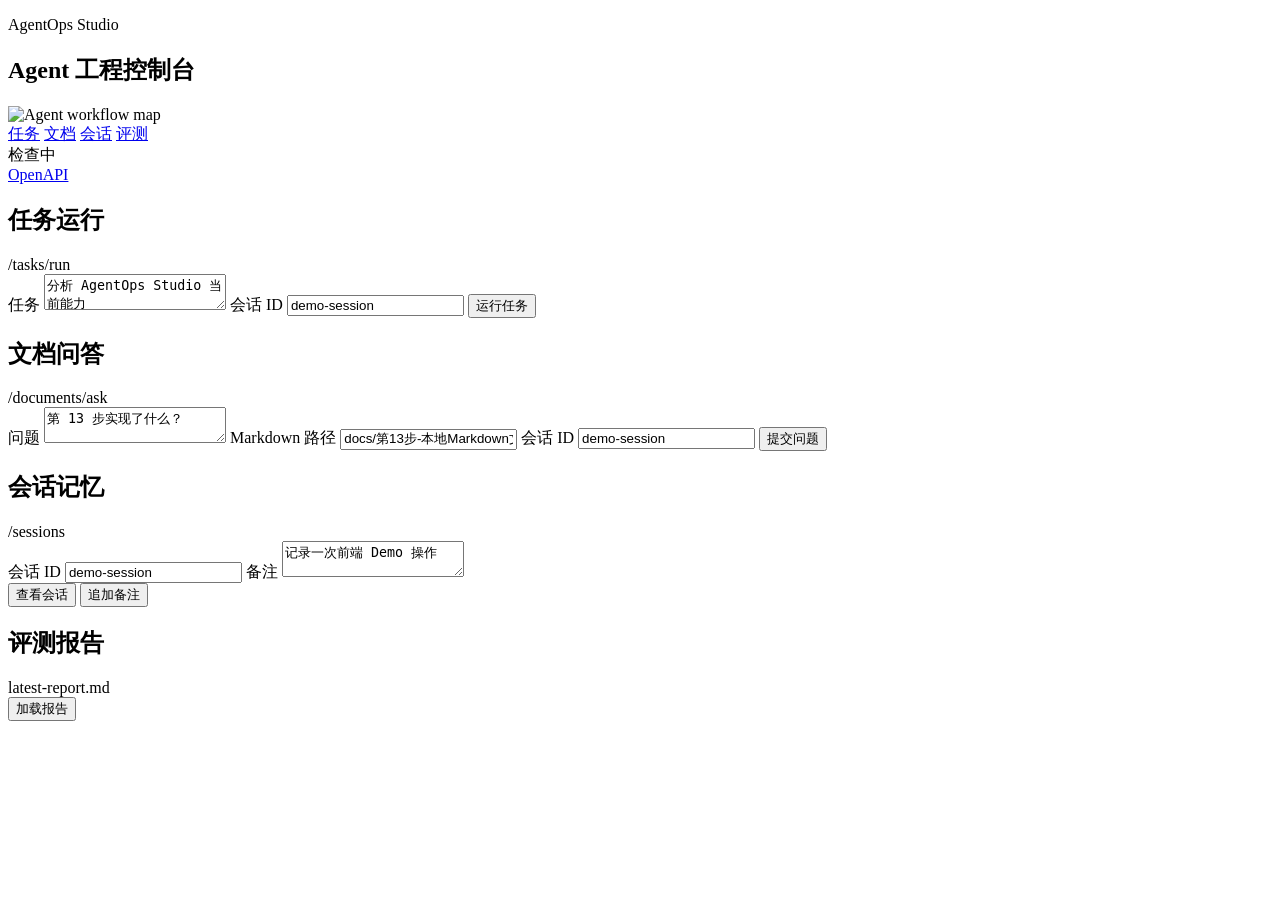
==== app/web/index.html @ 325bbb47 "feat: 增加前端 Demo 页面 - 新增 FastAPI 托管的静态前端页面。 - 前端支持任务运行、文档问答、会话记忆和评测报告查看。 - 新增本地流程图视觉资源和响应式样式。 - 增加首页、" ====
<!doctype html>
<html lang="zh-CN">
  <head>
    <meta charset="utf-8" />
    <meta name="viewport" content="width=device-width, initial-scale=1" />
    <title>AgentOps Studio</title>
    <link rel="stylesheet" href="/static/styles.css" />
  </head>
  <body>
    <div class="app-shell">
      <aside class="sidebar">
        <div>
          <p class="eyebrow">AgentOps Studio</p>
          <h1>Agent 工程控制台</h1>
        </div>
        <img class="flow-map" src="/static/assets/flow.svg" alt="Agent workflow map" />
        <nav class="nav-list" aria-label="页面导航">
          <a href="#task-panel">任务</a>
          <a href="#document-panel">文档</a>
          <a href="#session-panel">会话</a>
          <a href="#eval-panel">评测</a>
        </nav>
      </aside>

      <main class="workspace">
        <section class="toolbar" aria-label="状态栏">
          <div>
            <span class="status-dot"></span>
            <span id="healthStatus">检查中</span>
          </div>
          <a class="docs-link" href="/docs" target="_blank" rel="noreferrer">OpenAPI</a>
        </section>

        <section class="panel-grid">
          <article id="task-panel" class="panel">
            <header>
              <h2>任务运行</h2>
              <span class="tag">/tasks/run</span>
            </header>
            <label>
              <span>任务</span>
              <textarea id="taskInput">分析 AgentOps Studio 当前能力</textarea>
            </label>
            <label>
              <span>会话 ID</span>
              <input id="taskSession" value="demo-session" />
            </label>
            <button id="runTaskButton" type="button">运行任务</button>
            <pre id="taskOutput" class="output"></pre>
          </article>

          <article id="document-panel" class="panel">
            <header>
              <h2>文档问答</h2>
              <span class="tag">/documents/ask</span>
            </header>
            <label>
              <span>问题</span>
              <textarea id="questionInput">第 13 步实现了什么？</textarea>
            </label>
            <label>
              <span>Markdown 路径</span>
              <input id="documentPath" value="docs/第13步-本地Markdown文档读取工具.md" />
            </label>
            <label>
              <span>会话 ID</span>
              <input id="documentSession" value="demo-session" />
            </label>
            <button id="askDocumentButton" type="button">提交问题</button>
            <pre id="documentOutput" class="output"></pre>
          </article>

          <article id="session-panel" class="panel">
            <header>
              <h2>会话记忆</h2>
              <span class="tag">/sessions</span>
            </header>
            <label>
              <span>会话 ID</span>
              <input id="sessionId" value="demo-session" />
            </label>
            <label>
              <span>备注</span>
              <textarea id="noteInput">记录一次前端 Demo 操作</textarea>
            </label>
            <div class="button-row">
              <button id="loadSessionButton" type="button">查看会话</button>
              <button id="appendNoteButton" type="button">追加备注</button>
            </div>
            <pre id="sessionOutput" class="output"></pre>
          </article>

          <article id="eval-panel" class="panel">
            <header>
              <h2>评测报告</h2>
              <span class="tag">latest-report.md</span>
            </header>
            <button id="loadEvalButton" type="button">加载报告</button>
            <pre id="evalOutput" class="output"></pre>
          </article>
        </section>
      </main>
    </div>
    <script src="/static/app.js"></script>
  </body>
</html>
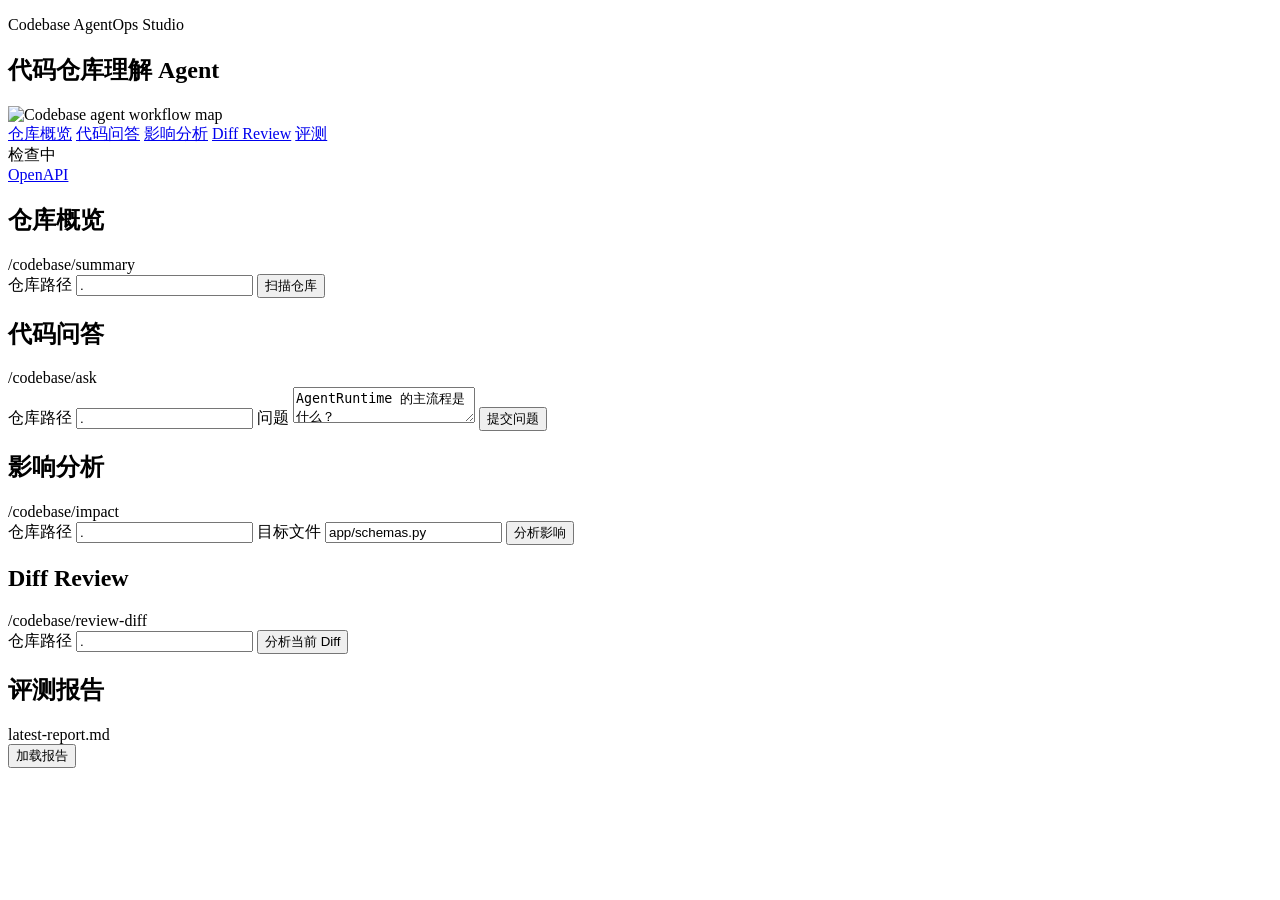
==== commit 763d7888: "feat: 升级为代码仓库问答 Agent - 新增代码仓库扫描、安全读取、关键词搜索和 Python AST 符号解析能力。 - 新增代码仓库问答、文件影响分析和 git diff review A" ====
--- a/app/web/index.html
+++ b/app/web/index.html
@@ -3,21 +3,22 @@
   <head>
     <meta charset="utf-8" />
     <meta name="viewport" content="width=device-width, initial-scale=1" />
-    <title>AgentOps Studio</title>
+    <title>Codebase AgentOps Studio</title>
     <link rel="stylesheet" href="/static/styles.css" />
   </head>
   <body>
     <div class="app-shell">
       <aside class="sidebar">
         <div>
-          <p class="eyebrow">AgentOps Studio</p>
-          <h1>Agent 工程控制台</h1>
+          <p class="eyebrow">Codebase AgentOps Studio</p>
+          <h1>代码仓库理解 Agent</h1>
         </div>
-        <img class="flow-map" src="/static/assets/flow.svg" alt="Agent workflow map" />
+        <img class="flow-map" src="/static/assets/flow.svg" alt="Codebase agent workflow map" />
         <nav class="nav-list" aria-label="页面导航">
-          <a href="#task-panel">任务</a>
-          <a href="#document-panel">文档</a>
-          <a href="#session-panel">会话</a>
+          <a href="#summary-panel">仓库概览</a>
+          <a href="#ask-panel">代码问答</a>
+          <a href="#impact-panel">影响分析</a>
+          <a href="#review-panel">Diff Review</a>
           <a href="#eval-panel">评测</a>
         </nav>
       </aside>
@@ -32,62 +33,64 @@
         </section>
 
         <section class="panel-grid">
-          <article id="task-panel" class="panel">
+          <article id="summary-panel" class="panel">
             <header>
-              <h2>任务运行</h2>
-              <span class="tag">/tasks/run</span>
+              <h2>仓库概览</h2>
+              <span class="tag">/codebase/summary</span>
             </header>
             <label>
-              <span>任务</span>
-              <textarea id="taskInput">分析 AgentOps Studio 当前能力</textarea>
+              <span>仓库路径</span>
+              <input id="summaryRepo" value="." />
+            </label>
+            <button id="loadSummaryButton" type="button">扫描仓库</button>
+            <pre id="summaryOutput" class="output"></pre>
+          </article>
+
+          <article id="ask-panel" class="panel">
+            <header>
+              <h2>代码问答</h2>
+              <span class="tag">/codebase/ask</span>
+            </header>
+            <label>
+              <span>仓库路径</span>
+              <input id="askRepo" value="." />
             </label>
             <label>
-              <span>会话 ID</span>
-              <input id="taskSession" value="demo-session" />
+              <span>问题</span>
+              <textarea id="codeQuestion">AgentRuntime 的主流程是什么？</textarea>
             </label>
-            <button id="runTaskButton" type="button">运行任务</button>
-            <pre id="taskOutput" class="output"></pre>
+            <button id="askCodebaseButton" type="button">提交问题</button>
+            <pre id="askOutput" class="output"></pre>
           </article>
 
-          <article id="document-panel" class="panel">
+          <article id="impact-panel" class="panel">
             <header>
-              <h2>文档问答</h2>
-              <span class="tag">/documents/ask</span>
+              <h2>影响分析</h2>
+              <span class="tag">/codebase/impact</span>
             </header>
             <label>
-              <span>问题</span>
-              <textarea id="questionInput">第 13 步实现了什么？</textarea>
+              <span>仓库路径</span>
+              <input id="impactRepo" value="." />
             </label>
             <label>
-              <span>Markdown 路径</span>
-              <input id="documentPath" value="docs/第13步-本地Markdown文档读取工具.md" />
+              <span>目标文件</span>
+              <input id="impactPath" value="app/schemas.py" />
             </label>
-            <label>
-              <span>会话 ID</span>
-              <input id="documentSession" value="demo-session" />
-            </label>
-            <button id="askDocumentButton" type="button">提交问题</button>
-            <pre id="documentOutput" class="output"></pre>
+            <button id="impactButton" type="button">分析影响</button>
+            <pre id="impactOutput" class="output"></pre>
           </article>
 
-          <article id="session-panel" class="panel">
+          <article id="review-panel" class="panel">
             <header>
-              <h2>会话记忆</h2>
-              <span class="tag">/sessions</span>
+              <h2>Diff Review</h2>
+              <span class="tag">/codebase/review-diff</span>
             </header>
             <label>
-              <span>会话 ID</span>
-              <input id="sessionId" value="demo-session" />
+              <span>仓库路径</span>
+              <input id="reviewRepo" value="." />
             </label>
-            <label>
-              <span>备注</span>
-              <textarea id="noteInput">记录一次前端 Demo 操作</textarea>
-            </label>
-            <div class="button-row">
-              <button id="loadSessionButton" type="button">查看会话</button>
-              <button id="appendNoteButton" type="button">追加备注</button>
-            </div>
-            <pre id="sessionOutput" class="output"></pre>
+            <button id="reviewButton" type="button">分析当前 Diff</button>
+            <pre id="reviewOutput" class="output"></pre>
           </article>
 
           <article id="eval-panel" class="panel">
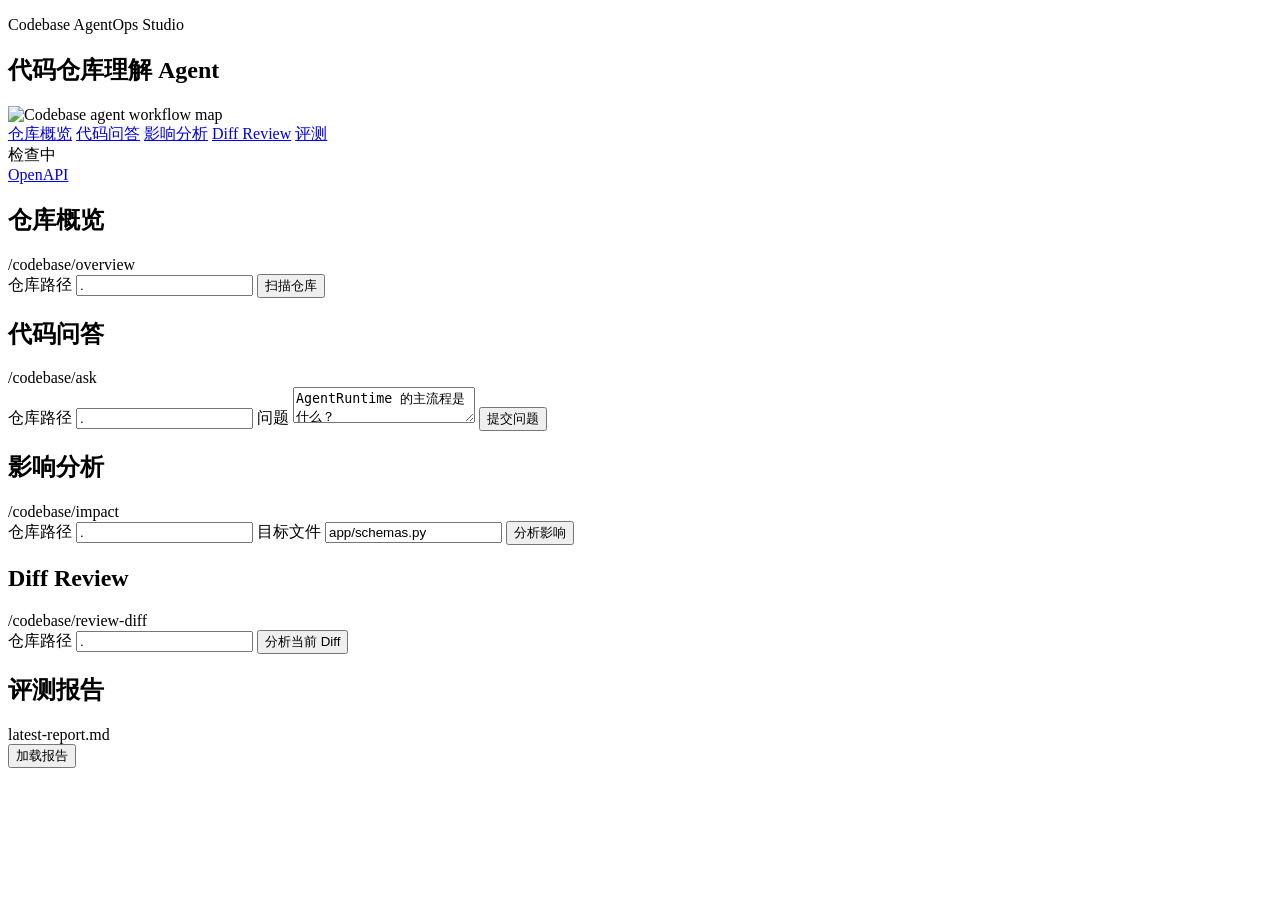
==== commit 3f2ebc65: "feat: 增加代码仓库理解报告 - 新增 CodebaseOverviewer，基于 README、配置文件、目录结构和入口文件生成中文仓库理解报告。 - 新增 /codebase/overview" ====
--- a/app/web/index.html
+++ b/app/web/index.html
@@ -36,7 +36,7 @@
           <article id="summary-panel" class="panel">
             <header>
               <h2>仓库概览</h2>
-              <span class="tag">/codebase/summary</span>
+              <span class="tag">/codebase/overview</span>
             </header>
             <label>
               <span>仓库路径</span>
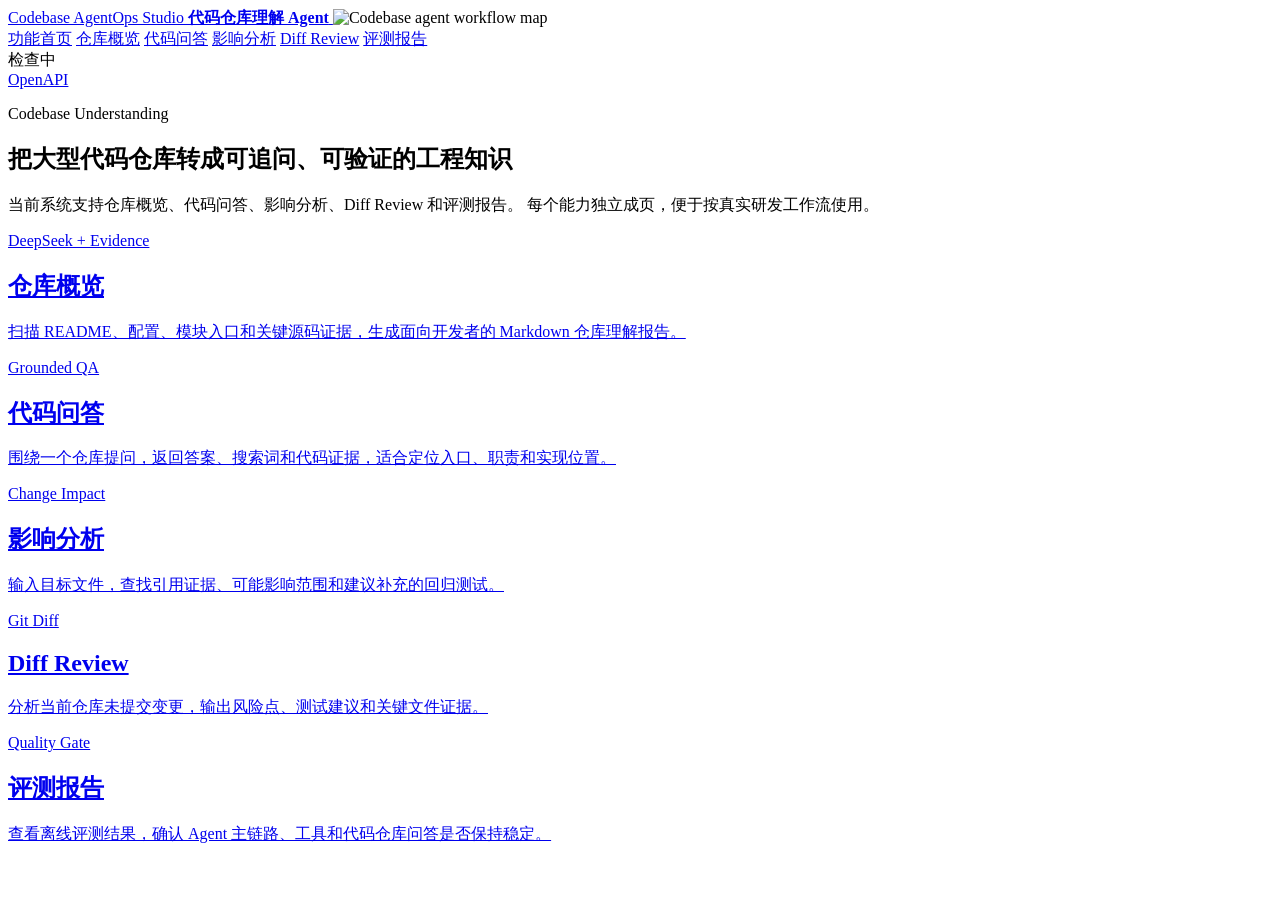
==== commit 451dcbee: "feat: 接入 DeepSeek 仓库理解并拆分功能页面 - 基于仓库证据生成 Markdown 概览报告并提供静态回退 - 将概览、问答、影响分析、Diff Review 和评测拆分为独立页面 -" ====
--- a/app/web/index.html
+++ b/app/web/index.html
@@ -3,23 +3,24 @@
   <head>
     <meta charset="utf-8" />
     <meta name="viewport" content="width=device-width, initial-scale=1" />
-    <title>Codebase AgentOps Studio</title>
+    <title>代码仓库理解 Agent</title>
     <link rel="stylesheet" href="/static/styles.css" />
   </head>
-  <body>
+  <body data-page="home">
     <div class="app-shell">
       <aside class="sidebar">
-        <div>
-          <p class="eyebrow">Codebase AgentOps Studio</p>
-          <h1>代码仓库理解 Agent</h1>
-        </div>
+        <a class="brand" href="/">
+          <span>Codebase AgentOps Studio</span>
+          <strong>代码仓库理解 Agent</strong>
+        </a>
         <img class="flow-map" src="/static/assets/flow.svg" alt="Codebase agent workflow map" />
         <nav class="nav-list" aria-label="页面导航">
-          <a href="#summary-panel">仓库概览</a>
-          <a href="#ask-panel">代码问答</a>
-          <a href="#impact-panel">影响分析</a>
-          <a href="#review-panel">Diff Review</a>
-          <a href="#eval-panel">评测</a>
+          <a class="active" href="/">功能首页</a>
+          <a href="/overview">仓库概览</a>
+          <a href="/ask">代码问答</a>
+          <a href="/impact">影响分析</a>
+          <a href="/review">Diff Review</a>
+          <a href="/eval">评测报告</a>
         </nav>
       </aside>
 
@@ -32,78 +33,44 @@
           <a class="docs-link" href="/docs" target="_blank" rel="noreferrer">OpenAPI</a>
         </section>
 
-        <section class="panel-grid">
-          <article id="summary-panel" class="panel">
-            <header>
-              <h2>仓库概览</h2>
-              <span class="tag">/codebase/overview</span>
-            </header>
-            <label>
-              <span>仓库路径</span>
-              <input id="summaryRepo" value="." />
-            </label>
-            <button id="loadSummaryButton" type="button">扫描仓库</button>
-            <pre id="summaryOutput" class="output"></pre>
-          </article>
+        <section class="page-head">
+          <p class="eyebrow">Codebase Understanding</p>
+          <h1>把大型代码仓库转成可追问、可验证的工程知识</h1>
+          <p>
+            当前系统支持仓库概览、代码问答、影响分析、Diff Review 和评测报告。
+            每个能力独立成页，便于按真实研发工作流使用。
+          </p>
+        </section>
 
-          <article id="ask-panel" class="panel">
-            <header>
-              <h2>代码问答</h2>
-              <span class="tag">/codebase/ask</span>
-            </header>
-            <label>
-              <span>仓库路径</span>
-              <input id="askRepo" value="." />
-            </label>
-            <label>
-              <span>问题</span>
-              <textarea id="codeQuestion">AgentRuntime 的主流程是什么？</textarea>
-            </label>
-            <button id="askCodebaseButton" type="button">提交问题</button>
-            <pre id="askOutput" class="output"></pre>
-          </article>
-
-          <article id="impact-panel" class="panel">
-            <header>
-              <h2>影响分析</h2>
-              <span class="tag">/codebase/impact</span>
-            </header>
-            <label>
-              <span>仓库路径</span>
-              <input id="impactRepo" value="." />
-            </label>
-            <label>
-              <span>目标文件</span>
-              <input id="impactPath" value="app/schemas.py" />
-            </label>
-            <button id="impactButton" type="button">分析影响</button>
-            <pre id="impactOutput" class="output"></pre>
-          </article>
-
-          <article id="review-panel" class="panel">
-            <header>
-              <h2>Diff Review</h2>
-              <span class="tag">/codebase/review-diff</span>
-            </header>
-            <label>
-              <span>仓库路径</span>
-              <input id="reviewRepo" value="." />
-            </label>
-            <button id="reviewButton" type="button">分析当前 Diff</button>
-            <pre id="reviewOutput" class="output"></pre>
-          </article>
-
-          <article id="eval-panel" class="panel">
-            <header>
-              <h2>评测报告</h2>
-              <span class="tag">latest-report.md</span>
-            </header>
-            <button id="loadEvalButton" type="button">加载报告</button>
-            <pre id="evalOutput" class="output"></pre>
-          </article>
+        <section class="feature-grid" aria-label="功能入口">
+          <a class="feature-card" href="/overview">
+            <span class="feature-kicker">DeepSeek + Evidence</span>
+            <h2>仓库概览</h2>
+            <p>扫描 README、配置、模块入口和关键源码证据，生成面向开发者的 Markdown 仓库理解报告。</p>
+          </a>
+          <a class="feature-card" href="/ask">
+            <span class="feature-kicker">Grounded QA</span>
+            <h2>代码问答</h2>
+            <p>围绕一个仓库提问，返回答案、搜索词和代码证据，适合定位入口、职责和实现位置。</p>
+          </a>
+          <a class="feature-card" href="/impact">
+            <span class="feature-kicker">Change Impact</span>
+            <h2>影响分析</h2>
+            <p>输入目标文件，查找引用证据、可能影响范围和建议补充的回归测试。</p>
+          </a>
+          <a class="feature-card" href="/review">
+            <span class="feature-kicker">Git Diff</span>
+            <h2>Diff Review</h2>
+            <p>分析当前仓库未提交变更，输出风险点、测试建议和关键文件证据。</p>
+          </a>
+          <a class="feature-card" href="/eval">
+            <span class="feature-kicker">Quality Gate</span>
+            <h2>评测报告</h2>
+            <p>查看离线评测结果，确认 Agent 主链路、工具和代码仓库问答是否保持稳定。</p>
+          </a>
         </section>
       </main>
     </div>
-    <script src="/static/app.js"></script>
+    <script src="/static/app.js?v=markdown-table-20260720"></script>
   </body>
 </html>
